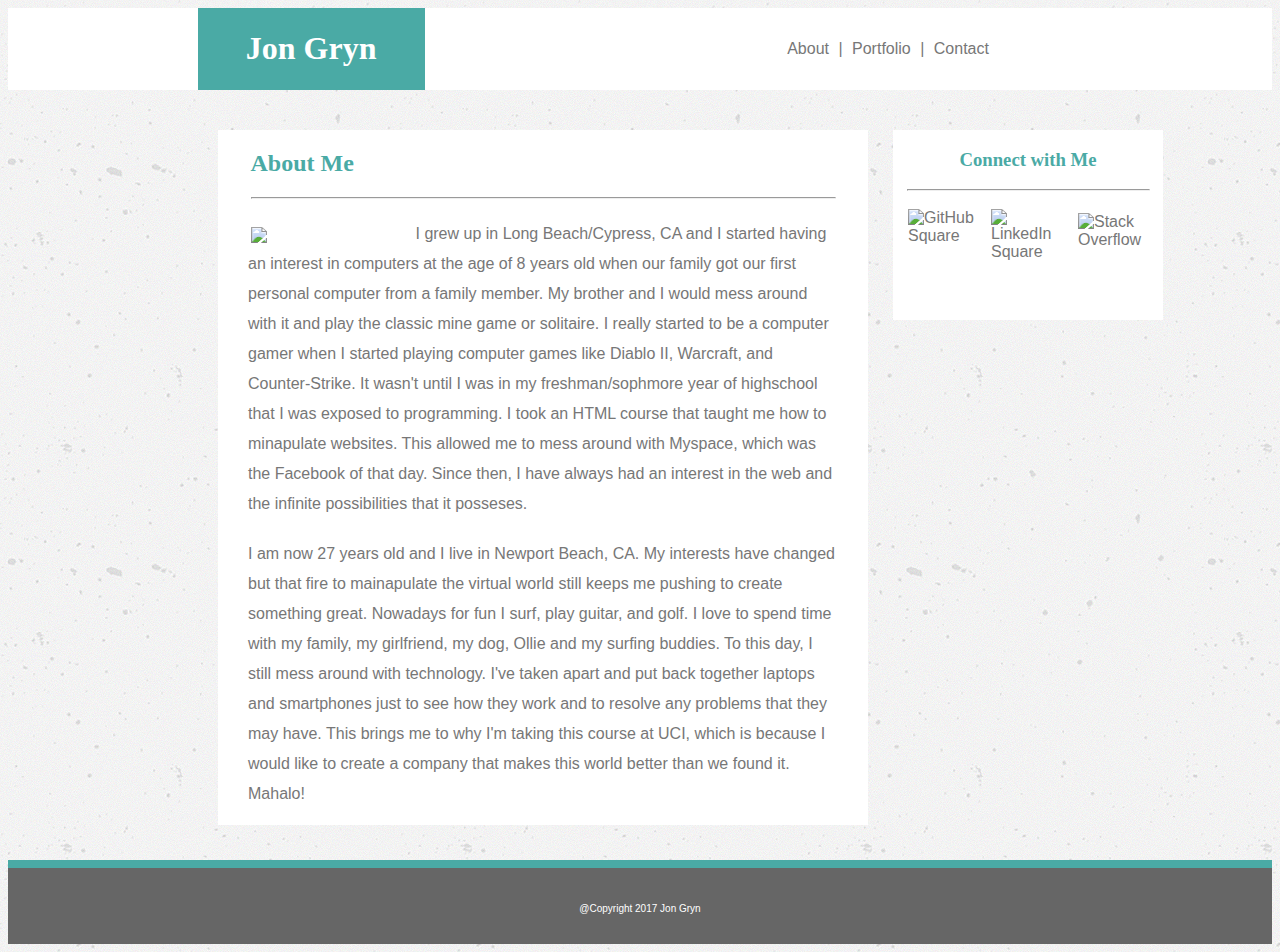
==== index.html @ 4e7e45fb "copied basic-portfolio files" ====
<!-- Created: June 11, 2017 12:50 PM
Author: Jonathan Gryn
Revisions: Jon (6/12/17) - Adjusted HTML
		       Jon (6/13/17) - Adjusted HTML -->

<!DOCTYPE html>
<html lang="en-us">

<head>
  <meta charset="UTF-8">
  <title>About</title>
  <link rel="stylesheet" type="text/css" href="assets/css/style.css">
</head>

<body>

  <!-- Container -->
  <div class="container">
    <div class="wrap">
      <!-- Your Name -->
      <header>
        <h1>Jon Gryn</h1>
      </header>

      <!-- Nav -->
      <nav>
  	    <a href="file:///Users/jonathangryn/Documents/Education/HW/Basic-Portfolio/index.html" style="text-decoration:none">About</a> | <a href="file:///Users/jonathangryn/Documents/Education/HW/Basic-Portfolio/portfolio.html" style="text-decoration:none">Portfolio</a> | <a href="file:///Users/jonathangryn/Documents/Education/HW/Basic-Portfolio/contact.html" style="text-decoration:none">Contact</a>
      </nav>
    </div>

    <section>
      <article>
        <!-- About Me -->
        <h2>About Me</h2>

        <hr>

        <img id="me" src="https://github.com/jongryn/Basic-Portfolio/blob/master/assets/images/IMG_6222%202.jpg?raw=true" class="me">

        <p>I grew up in Long Beach/Cypress, CA and I started having an interest in computers at the age of 8 years old when our family got our first personal computer from a family member. My brother and I would mess around with it and play the classic mine game or solitaire. I really started to be a computer gamer when I started playing computer games like Diablo II, Warcraft, and Counter-Strike. It wasn't until I was in my freshman/sophmore year of highschool that I was exposed to programming. I took an HTML course that taught me how to minapulate websites. This allowed me to mess around with Myspace, which was the Facebook of that day. Since then, I have always had an interest in the web and the infinite possibilities that it posseses.</p>

        <p>I am now 27 years old and I live in Newport Beach, CA. My interests have changed but that fire to mainapulate the virtual world still keeps me pushing to create something great. Nowadays for fun I surf, play guitar, and golf. I love to spend time with my family, my girlfriend, my dog, Ollie and my surfing buddies. To this day, I still mess around with technology. I've taken apart and put back together laptops and smartphones just to see how they work and to resolve any problems that they may have. This brings me to why I'm taking this course at UCI, which is because I would like to create a company that makes this world better than we found it. Mahalo!</p>
      </article>

      <!-- Connect with Me -->
      <aside>
        <h3>Connect with Me</h3>

        <hr> 

        <a href="https://github.com/jongryn" target="_blank"><img class="logo" id="github" src="https://github.com/jongryn/Basic-Portfolio/blob/master/assets/images/github_square_black-128.png?raw=true" alt="GitHub Square"></a>
        <a href="https://www.linkedin.com/in/jonathangryn/" target="_blank"><img class="logo" id="linkedin" src="https://github.com/jongryn/Basic-Portfolio/blob/master/assets/images/linkedin_square_color-128.png?raw=true" alt="LinkedIn Square"></a>
        <a href="https://stackoverflow.com/users/7916484/jon-gryn?tab=profile" target="_blank"><img class="overflow" src="https://github.com/jongryn/Basic-Portfolio/blob/master/assets/images/overflow-128.png?raw=true" alt="Stack Overflow"></a>
      </aside>
    </section>
  </div>

  <!-- Footer -->
  <footer class="clear">
    <hr id="bottom">
    @Copyright 2017 Jon Gryn
  </footer>

</body>

</html>
---- assets/css/style.css ----
/*
// Created: June 11, 2017 12:50PM
// Author: Jonathan Gryn
// Revisions: Jon (6/12/17) - Created CSS
// 			      Jon (6/13/17) - Adjusted CSS
//            Jon (6/14/17) - Figuring out how to stop my text 
//                            and links from overlapping when 
//                            I expand the screen.
*/

body {
  font-family: 'Arial', 'Helvetica Neue', Helvetica, sans-serif;
  color: #777;
  background: #fff;
  background-image: url("../images/concrete-texture.png");
}

header {
  /* Box-model */
  padding: 1px;
  width: 225px;

  /* Positioning */
  margin-left: 15%;
  margin-right: 50%;

  /* Typography */
  font-family: 'Georgia', Times, 'Times New Roman', serif;
  color: #fff;
  text-align: center;

  /* Visual */
  background: #4aaaa5;
  /* z-index??? */
}

nav {
  float: right;
  margin-top: -50px;
  margin-right: 22%;
}

a {
  padding: 5px;
  color: #777;
}

/* Section */
section {
  width: 960px;
}

article {
  position: relative;
  left: 200px;
  width: 650px;
  float: left;
  margin-top: 40px;
  margin-bottom: 40px;
  margin-left: 10px;
  background: #fff;
}

/* Headings */
h2, h3 {
  font-family: 'Georgia', Times, 'Times New Roman', serif;
  color: #4aaaa5;
  background: #fff;
}

h2 {
  margin-left: 5%;
}

h3 {
 text-align: center;
}

h4 {
  position: absolute;
  padding: 1px;
  width: 40%;
  height: 30px;
  font-family: 'Georgia', Times, 'Times New Roman', serif;
  color: #fff;
  text-align: center;
  background: #4aaaaf;
}

hr {
  margin-right: 5%;
  margin-left: 5%;
}

/* Content */
p{
  margin-top: 20px;
  margin-left: 30px;
  margin-right: 30px;
  line-height: 30px;
}

/* Aside */
aside {
  position: relative;
  left: 200px;
  width: 270px;
  height: 190px;
  float: left;
  margin-top: 40px;
  margin-left: 25px;
  background: #fff;
}

footer {
  padding: 30px;
  font-size: 10px;
  color: #fff;
  text-align: center;
  background: #666;
}

.container  {
  position: static;
  margin-left: auto;
  margin-right: auto;
  border-color: #ddd;
  background: #fff;
}

.wrap {
  background: white;
}

/* Img Links */
.img {
  margin-top: 20px;
  margin-left: 25px;
  margin-right: 25px;
}

/* Contact Box */
.contact {
  margin-left: 5%;
}

.clear {
  clear: both;
}

/* About Pic */
#me {
  float: left;
  margin-top: 20px;
  margin-bottom: -1px;
  margin-left: 5%;
  margin-right: 15px;
  width: 150px;
  height: auto;
}

/* Connect Sidebar */
.logo {
  width: 75px;
  height: 75px;
  margin-top: 10px;
}

#github {
  position: relative;
  left: 15px;
  float: left;
}

#linkedin {
  position: relative;
  left: 23px;
  float: left;
}

.overflow {
  width: 70px;
  height: 68px;
  position: relative;
  float: left;
  top: 1.5px;
  left: 35px;
  margin-top: 12px;
}

/* Portfolio */
.left {
  width: 40%;
  margin-bottom: 30px;
  margin-left: 35px;
  height: auto;
  float: left;
}

.right {
  width: 40%;
  height: auto;
  float: left;
  margin-left: 50px;
}

.big {
}

.small {
  position: absolute;
  padding: 1px;
  height: 45px;
  width: 258px;
  text-align: center;
  line-height: 2;
  font-family: 'Georgia', Times, 'Times New Roman', serif;
  font-size: 20px;
  color: #fff;
  background: #4aaaaf;
}

#portfolio {
  height: 1500px;
}

#hangman {
  position: relative;
  left: 5px;
  margin-top: 30px;
}

#rpg {
  position: relative;
  left: 5px;
  margin-top: 11px;
  margin-bottom: 30px;
}

#trivia {
  position: relative;
  top: 20px;
  right: 290px;
}

#rutgers {
  position: relative;
  bottom: 205px;
  left: 300px;
}

#rps {
  position: relative;
  top: 35px;
  right: 305px;
  margin-bottom: 75px;
}

#man {
  position: absolute;
  bottom: 535px;
  left: 40px;
}

#rpggame {
  position: absolute;
  bottom: 535px;
  right: 40px;
}

#game {
  position: absolute;
  bottom: 290px;
  left: 40px;
}

#widget {
  position: absolute;
  bottom: 290px;
  right: 40px;
}

#rock {
  position: absolute;
  bottom: 50px;
  left: 40px;
}

/* Contact Boxes */
#contact {
}

#name, #email, #message {
  height: 20px;
  width: 94%;
}

#message {
  height: 200px;
  margin-bottom: 50px;
}

#submit {
  position: relative;
  bottom: 40px;
  padding: 15px;
  margin-bottom: 100px;
  font-family: 'Arial', 'Helvetica Neue', Helvetica, sans-serif;
  text-align: center;
  color: #fff;
  background: #4aaaaf;
}

/* Bottom hr */
#bottom {
  position: relative;
  margin: -30px -30px 30px -30px;
  bottom: 5px;
  border: 0;
  border: 4px solid #4aaaa5;
}
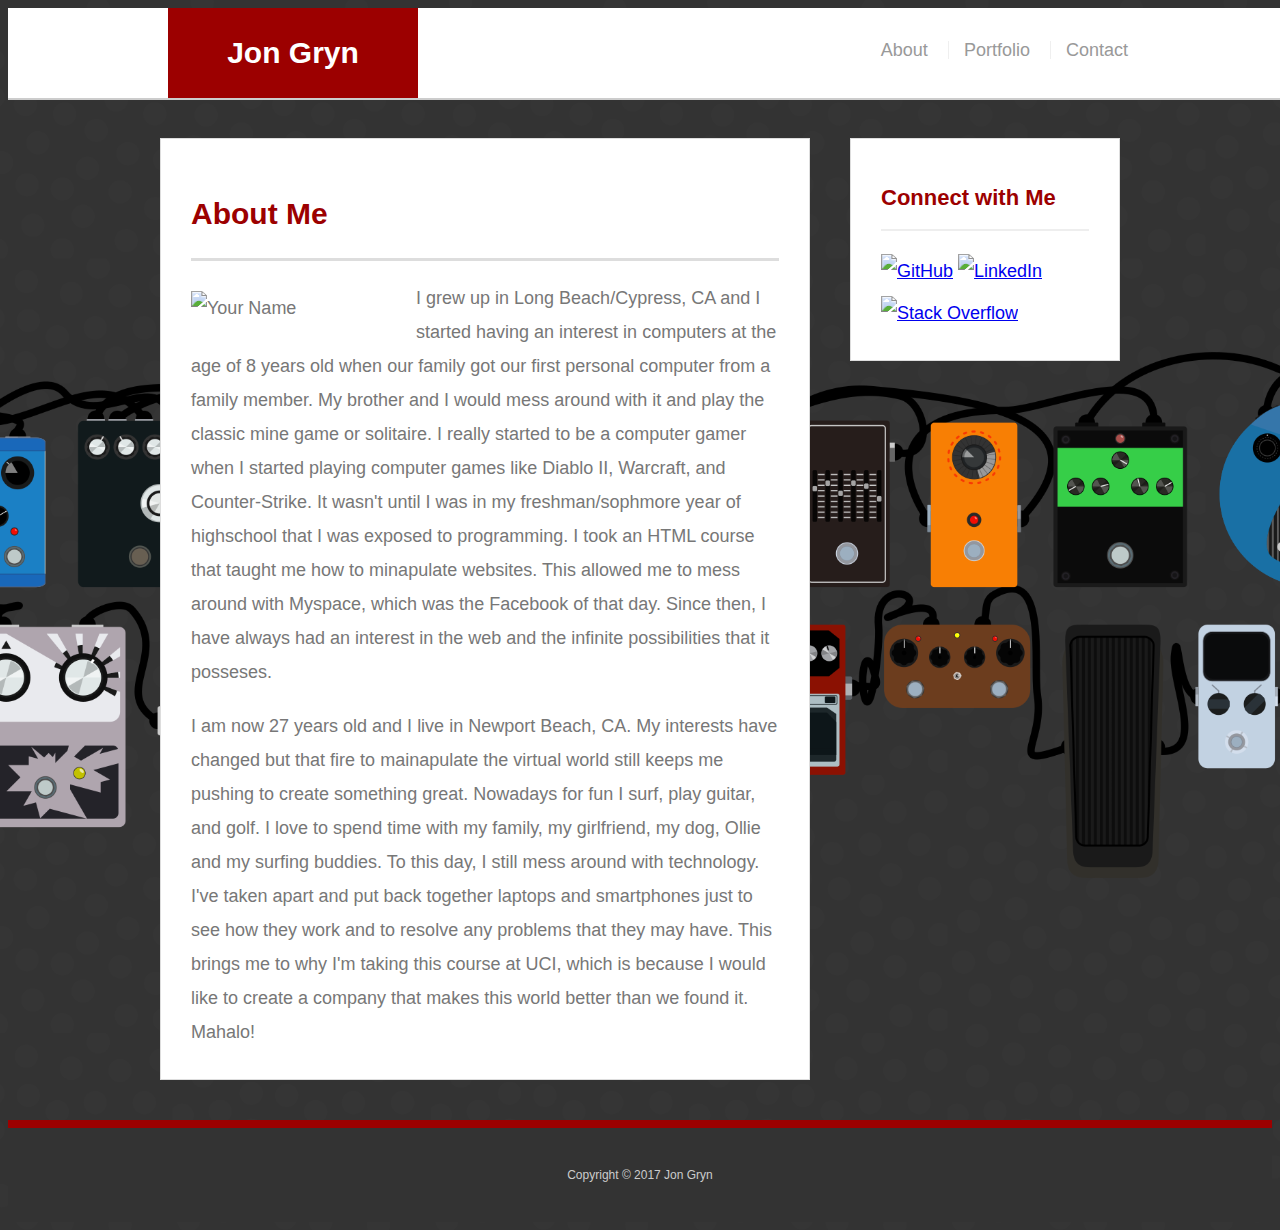
==== commit 241252c4: "added solution" ====
--- a/index.html
+++ b/index.html
@@ -1,66 +1,68 @@
-<!-- Created: June 11, 2017 12:50 PM
+<!-- Created: June 17, 2017 11:55 PM
 Author: Jonathan Gryn
-Revisions: Jon (6/12/17) - Adjusted HTML
-		       Jon (6/13/17) - Adjusted HTML -->
+Revisions: Jon (6/17/17) - Added viewport tag 
+           Jon (6/20/17) - Added solution -->
 
-<!DOCTYPE html>
+
+<!doctype html>
 <html lang="en-us">
 
 <head>
+
+  <!-- Viewport for Media Queries -->
+  <meta name="viewport" content="width=device-width, initial-scale=1.0">
+
   <meta charset="UTF-8">
-  <title>About</title>
-  <link rel="stylesheet" type="text/css" href="assets/css/style.css">
+  <title>About | Jon Gryn</title>
+  <link rel="stylesheet" type="text/css" href="assets/css/reset.css">
+  <link rel="stylesheet" type="text/css" href="assets/css/style-solution.css">
 </head>
 
 <body>
 
-  <!-- Container -->
-  <div class="container">
-    <div class="wrap">
-      <!-- Your Name -->
-      <header>
-        <h1>Jon Gryn</h1>
-      </header>
-
-      <!-- Nav -->
+  <header id="masthead">
+    <div class="container">
+      <a href="index.html" id="logo">Jon Gryn</a>
       <nav>
-  	    <a href="file:///Users/jonathangryn/Documents/Education/HW/Basic-Portfolio/index.html" style="text-decoration:none">About</a> | <a href="file:///Users/jonathangryn/Documents/Education/HW/Basic-Portfolio/portfolio.html" style="text-decoration:none">Portfolio</a> | <a href="file:///Users/jonathangryn/Documents/Education/HW/Basic-Portfolio/contact.html" style="text-decoration:none">Contact</a>
+        <a href="index.html">About</a>
+        <a href="portfolio.html">Portfolio</a>
+        <a href="contact.html">Contact</a>
       </nav>
     </div>
+  </header>
 
-    <section>
-      <article>
-        <!-- About Me -->
-        <h2>About Me</h2>
+  <div class="wrapper">
+    <div id="main-container" class="container">
+      <section class="main-section">
+        <h1>About Me</h1>
 
-        <hr>
-
-        <img id="me" src="https://github.com/jongryn/Basic-Portfolio/blob/master/assets/images/IMG_6222%202.jpg?raw=true" class="me">
+        <img src="https://github.com/jongryn/Responsive-Portfolio/blob/master/assets/images/cFTKy3wsQ1iPJyfHLlFisQ_thumb_7321.jpg?raw=true" class="auth-image" alt="Your Name">
 
         <p>I grew up in Long Beach/Cypress, CA and I started having an interest in computers at the age of 8 years old when our family got our first personal computer from a family member. My brother and I would mess around with it and play the classic mine game or solitaire. I really started to be a computer gamer when I started playing computer games like Diablo II, Warcraft, and Counter-Strike. It wasn't until I was in my freshman/sophmore year of highschool that I was exposed to programming. I took an HTML course that taught me how to minapulate websites. This allowed me to mess around with Myspace, which was the Facebook of that day. Since then, I have always had an interest in the web and the infinite possibilities that it posseses.</p>
 
         <p>I am now 27 years old and I live in Newport Beach, CA. My interests have changed but that fire to mainapulate the virtual world still keeps me pushing to create something great. Nowadays for fun I surf, play guitar, and golf. I love to spend time with my family, my girlfriend, my dog, Ollie and my surfing buddies. To this day, I still mess around with technology. I've taken apart and put back together laptops and smartphones just to see how they work and to resolve any problems that they may have. This brings me to why I'm taking this course at UCI, which is because I would like to create a company that makes this world better than we found it. Mahalo!</p>
-      </article>
 
-      <!-- Connect with Me -->
-      <aside>
-        <h3>Connect with Me</h3>
+      </section>
 
-        <hr> 
+      <section class="sidebar">
+        <div id="connect">
+          <h2>Connect with Me</h2>
 
-        <a href="https://github.com/jongryn" target="_blank"><img class="logo" id="github" src="https://github.com/jongryn/Basic-Portfolio/blob/master/assets/images/github_square_black-128.png?raw=true" alt="GitHub Square"></a>
-        <a href="https://www.linkedin.com/in/jonathangryn/" target="_blank"><img class="logo" id="linkedin" src="https://github.com/jongryn/Basic-Portfolio/blob/master/assets/images/linkedin_square_color-128.png?raw=true" alt="LinkedIn Square"></a>
-        <a href="https://stackoverflow.com/users/7916484/jon-gryn?tab=profile" target="_blank"><img class="overflow" src="https://github.com/jongryn/Basic-Portfolio/blob/master/assets/images/overflow-128.png?raw=true" alt="Stack Overflow"></a>
-      </aside>
-    </section>
+          <a href="https://github.com/jongryn" target="_blank"><img src="https://github.com/jongryn/Responsive-Portfolio/blob/master/assets/images/1497868641_github2.png?raw=true" class="social" alt="GitHub" /></a>
+          <a href="https://www.linkedin.com/in/jonathangryn/" target="_blank"><img src="https://github.com/jongryn/Responsive-Portfolio/blob/master/assets/images/1497868047_9.png?raw=true" class="social" alt="LinkedIn" /></a>
+          <a href="https://stackoverflow.com/users/7916484/jon-gryn?tab=profile" target="_blank"><img src="https://github.com/jongryn/Responsive-Portfolio/blob/master/assets/images/1497868131_overflow.png?raw=true" class="social" alt="Stack Overflow" /></a>
+        </div>
+      </section>
+
+      <div class="push"></div>
+    </div>
   </div>
 
-  <!-- Footer -->
-  <footer class="clear">
-    <hr id="bottom">
-    @Copyright 2017 Jon Gryn
+  <footer>
+    <div class="container">
+      Copyright &copy; 2017 Jon Gryn
+    </div>
   </footer>
-
 </body>
 
 </html>--- a/assets/css/style-solution.css
+++ b/assets/css/style-solution.css
@@ -0,0 +1,223 @@
+/*
+// Created: June 16, 2017 11:55 PM
+// Author: Jonathan Gryn
+// Revisions: Jon (6/16/17) - Added media queries at the bottom
+//            Jon (6/18/17) - Adjusted 640px 
+//            Jon (6/19/17) - Adjusted 768px   
+//            Jon (6/19/17) - Added solution     
+*/
+body {
+  font-family: Arial, "Helvetica Neue", Helvetica, sans-serif;
+  font-size: 18px;
+  line-height: 34px;
+  color: #777;
+  background: url("../images/showgaze_pb_02.png");
+  background-position: center;
+  background-size: cover;
+}
+* {
+  box-sizing: border-box;
+}
+/* general */
+.container {
+  width: 100%;
+  max-width: 960px;
+  margin: 0 auto;
+  clear: both;
+}
+h1,
+h2,
+h3,
+p {
+  margin-bottom: 20px;
+}
+p:last-child {
+  margin-bottom: 0;
+}
+h1,
+h2,
+h3 {
+  font-family: Arial, "Helvetica Neue", Helvetica, sans-serif;
+  font-size: 18px;
+  font-weight: 700;
+  color: #9C0000;
+}
+h1 {
+  padding-bottom: 20px;
+  font-size: 30px;
+  line-height: 49px;
+  border-bottom: 3px solid #ddd;
+}
+h2,
+h3 {
+  font-size: 22px;
+}
+/* header */
+#masthead {
+  position: fixed;
+  z-index: 99;
+  width: 100%;
+  margin: 0 0 30px;
+  overflow: auto;
+  color: #fff;
+  background: #fff;
+  border-bottom: 2px solid #ccc;
+}
+#logo {
+  float: left;
+  width: 250px;
+  height: 90px;
+  font-family: Arial, "Helvetica Neue", Helvetica, sans-serif;
+  font-size: 18px;
+  font-size: 30px;
+  font-weight: 700;
+  line-height: 90px;
+  color: #fff;
+  text-align: center;
+  text-decoration: none;
+  background: #9C0000;
+}
+#logo:hover, input[type=submit]:hover {
+  background: #333333;
+}
+nav {
+  float: right;
+  margin-top: 25px;
+}
+nav a {
+  display: inline-block;
+  padding-left: 15px;
+  margin-left: 15px;
+  line-height: 18px;
+  color: #999;
+  text-decoration: none;
+  border-left: 1px solid #efefef;
+}
+nav a:first-child {
+  border-left: 0 none;
+}
+a:hover, input[type=submit]:hover {
+  color: #333333;
+}
+/* footer */
+footer {
+  padding: 30px 0;
+  clear: both;
+  font-size: 12px;
+  color: #fff;
+  color: #ccc;
+  text-align: center;
+  background: #333333;
+  border-top: 8px solid #9C0000;
+}
+/* sidebar */
+.sidebar {
+  float: right;
+  width: 100%;
+  max-width: 270px;
+  padding: 30px;
+  margin-bottom: 20px;
+  background: #fff;
+  border: 1px solid #ddd;
+}
+h3,
+.sidebar h2 {
+  padding-bottom: 20px;
+  margin-bottom: 15px;
+  line-height: 22px;
+  border-bottom: 2px solid #eee;
+}
+.social {
+  width: 62px;
+  height: 62px;
+  margin-top: 8px;
+  margin-right: 5px;
+}
+.social:hover, input[type=submit]:hover {
+  opacity: 0.6;
+}
+.social:last-child {
+  margin-right: 0;
+}
+/* main */
+#main-container {
+  padding-top: 130px;
+}
+.main-section {
+  float: left;
+  width: 100%;
+  max-width: 650px;
+  padding: 30px;
+  margin: 0 0 40px;
+  background: #fff;
+  border: 1px solid #ddd;
+}
+/* portfolio page */
+.work {
+  position: relative;
+  float: left;
+  width: 274px;
+  margin: 20px 0 25px;
+  overflow: auto;
+}
+.work:nth-child(even) {
+  margin-right: 40px;
+}
+.work img {
+  width: 100%;
+  border: 0 none;
+  opacity: 0.8;
+}
+.work h3 {
+  position: absolute;
+  bottom: 20px;
+  width: 100%;
+  padding: 15px;
+  margin-bottom: 0;
+  font-weight: 300;
+  line-height: 30px;
+  color: #fff;
+  text-align: center;
+  background: #9C0000;
+  border-bottom: 0;
+}
+.auth-image {
+  float: left;
+  width: 200px;
+  height: auto;
+  margin-top: 10px;
+  margin-right: 25px;
+}
+/* contact page */
+#contact-form ul {
+  margin-bottom: 20px;
+}
+#contact-form li {
+  margin-bottom: 10px;
+}
+label,
+input[type=text],
+input[type=email],
+textarea {
+  display: block;
+  width: 100%;
+}
+input[type=text],
+input[type=email],
+textarea {
+  height: 35px;
+  padding: 0 10px;
+  font-size: 14px;
+  border: 1px solid #ddd;
+}
+textarea {
+  height: 200px;
+}
+input[type=submit] {
+  padding: 10px 30px;
+  font-size: 18px;
+  color: #fff;
+  cursor: pointer;
+  background: #9C0000;
+  border: 0 none;
+}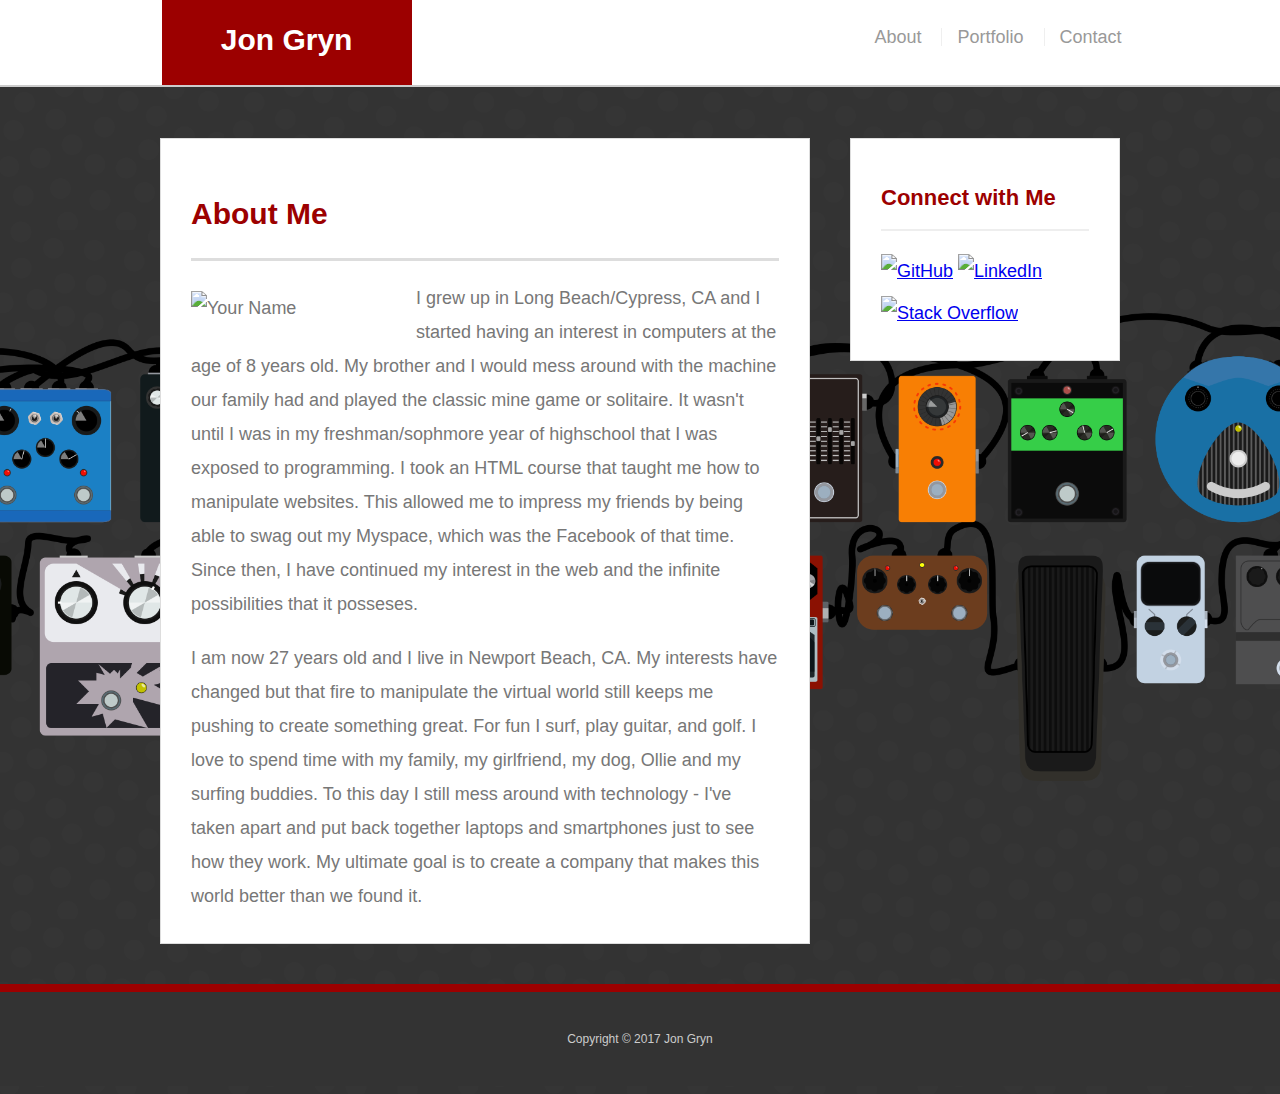
==== commit cc7f575f: "added updated media queries" ====
--- a/index.html
+++ b/index.html
@@ -38,9 +38,9 @@
 
         <img src="https://github.com/jongryn/Responsive-Portfolio/blob/master/assets/images/cFTKy3wsQ1iPJyfHLlFisQ_thumb_7321.jpg?raw=true" class="auth-image" alt="Your Name">
 
-        <p>I grew up in Long Beach/Cypress, CA and I started having an interest in computers at the age of 8 years old when our family got our first personal computer from a family member. My brother and I would mess around with it and play the classic mine game or solitaire. I really started to be a computer gamer when I started playing computer games like Diablo II, Warcraft, and Counter-Strike. It wasn't until I was in my freshman/sophmore year of highschool that I was exposed to programming. I took an HTML course that taught me how to minapulate websites. This allowed me to mess around with Myspace, which was the Facebook of that day. Since then, I have always had an interest in the web and the infinite possibilities that it posseses.</p>
+        <p>I grew up in Long Beach/Cypress, CA and I started having an interest in computers at the age of 8 years old. My brother and I would mess around with the machine our family had and played the classic mine game or solitaire. It wasn't until I was in my freshman/sophmore year of highschool that I was exposed to programming. I took an HTML course that taught me how to manipulate websites. This allowed me to impress my friends by being able to swag out my Myspace, which was the Facebook of that time. Since then, I have continued my interest in the web and the infinite possibilities that it posseses.</p>
 
-        <p>I am now 27 years old and I live in Newport Beach, CA. My interests have changed but that fire to mainapulate the virtual world still keeps me pushing to create something great. Nowadays for fun I surf, play guitar, and golf. I love to spend time with my family, my girlfriend, my dog, Ollie and my surfing buddies. To this day, I still mess around with technology. I've taken apart and put back together laptops and smartphones just to see how they work and to resolve any problems that they may have. This brings me to why I'm taking this course at UCI, which is because I would like to create a company that makes this world better than we found it. Mahalo!</p>
+        <p>I am now 27 years old and I live in Newport Beach, CA. My interests have changed but that fire to manipulate the virtual world still keeps me pushing to create something great. For fun I surf, play guitar, and golf. I love to spend time with my family, my girlfriend, my dog, Ollie and my surfing buddies. To this day I still mess around with technology - I've taken apart and put back together laptops and smartphones just to see how they work. My ultimate goal is to create a company that makes this world better than we found it.</p>
 
       </section>
 
--- a/assets/css/style-solution.css
+++ b/assets/css/style-solution.css
@@ -4,7 +4,8 @@
 // Revisions: Jon (6/16/17) - Added media queries at the bottom
 //            Jon (6/18/17) - Adjusted 640px 
 //            Jon (6/19/17) - Adjusted 768px   
-//            Jon (6/19/17) - Added solution     
+//            Jon (6/19/17) - Added solution
+//            Jon (6/20/17) - Improved all media queries   
 */
 body {
   font-family: Arial, "Helvetica Neue", Helvetica, sans-serif;
@@ -56,8 +57,8 @@
 #masthead {
   position: fixed;
   z-index: 99;
-  width: 100%;
-  margin: 0 0 30px;
+  width: 101%;
+  margin: -1% -1% 30px;
   overflow: auto;
   color: #fff;
   background: #fff;
@@ -102,6 +103,7 @@
 /* footer */
 footer {
   padding: 30px 0;
+  margin: 0% -1%;
   clear: both;
   font-size: 12px;
   color: #fff;
@@ -220,4 +222,114 @@
   cursor: pointer;
   background: #9C0000;
   border: 0 none;
+}
+
+/* Media Quieries 
+// 980px
+*/
+@media screen and (max-width: 980px) {
+  #logo {
+    margin-left: 10%;
+  }
+
+  nav {
+    margin-right: 10%;
+  }
+
+  .main-section {
+    max-width: 50%;
+    margin-left: 10%;
+  }
+
+  .auth-image {
+    width: 100%;
+    margin-bottom: 5%;
+  }
+
+  .sidebar {
+    max-width: 27%;
+    margin-right: 10%;
+  }
+
+  .work {
+    width: 100%;
+  }
+}
+
+/* 768px */
+@media screen and (max-width: 768px) {
+  #logo {
+    margin-left: 2%;
+  }
+
+  #masthead {
+    width: 101%;
+    margin: -2% -1.5% 0%;
+  }
+
+  nav {
+    margin-top: 4%;
+    margin-bottom: 2%;
+    margin-right: 2%;
+  }
+
+  .main-section {
+    max-width: 100%;
+    margin-left: 0%;
+  }
+
+  .auth-image {
+    width: 50%;
+  }
+
+  .sidebar {
+    max-width: 100%;
+    margin-right: 0%;
+    margin-bottom: 5%;
+  }
+
+  .work {
+    width: 47%;
+  }
+}
+
+/* 640px */
+@media screen and (max-width: 640px) {
+  header {
+    position: static;
+  }
+
+  #logo {
+    width: 100%;
+    margin-left: 0%;
+  }
+
+  #masthead {
+    width: 101%;
+    margin: -2% -1.5% 0%;
+  }
+
+  nav {
+    margin-top: 2%;
+    margin-bottom: 2%;
+    margin-right: 30%;
+  }
+
+  .main-section {
+    margin-top: 4%;
+  }
+
+  .auth-image {
+    width: 100%;
+    margin-bottom: 5%;
+  }
+
+  .sidebar {
+    max-width: 100%;
+    margin-bottom: 5%;
+  }
+
+  .work {
+    width: 100%;
+  }
 }